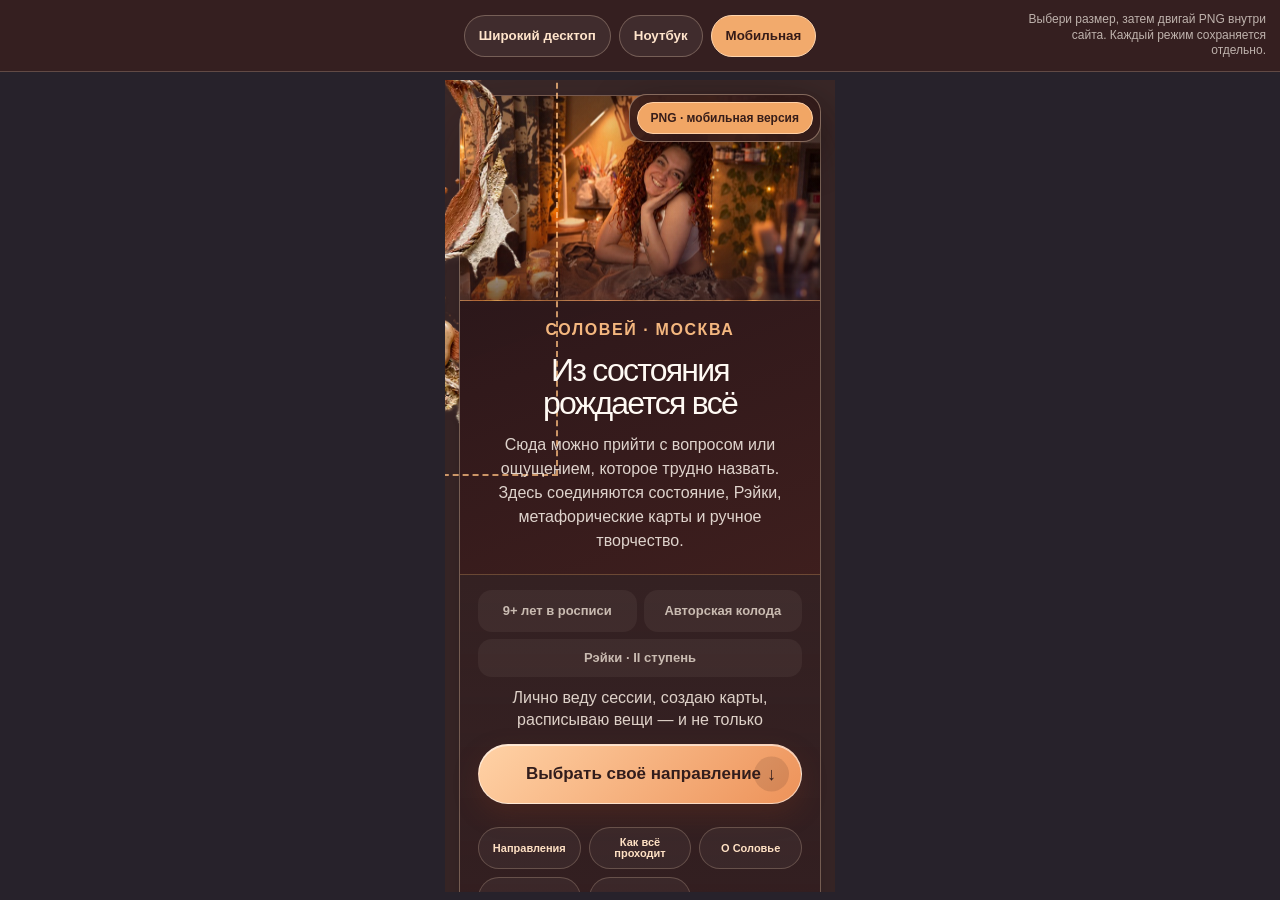
==== decor-editor.html @ 514ccb10 "Добавить редактор расстановки PNG" ====
<!doctype html>
<html lang="ru">
<head>
  <meta charset="utf-8">
  <meta name="viewport" content="width=device-width,initial-scale=1">
  <meta name="robots" content="noindex,nofollow">
  <title>Расстановка PNG — Соловей</title>
  <style>
    *{box-sizing:border-box}html,body{height:100%;margin:0;background:#21191b;color:#fff7ef;font-family:-apple-system,BlinkMacSystemFont,"Segoe UI",Arial,sans-serif;overflow:hidden}
    .bar{height:72px;padding:10px 14px;display:flex;align-items:center;justify-content:center;gap:8px;border-bottom:1px solid rgba(255,225,198,.22);background:#351f20;position:relative;z-index:2}
    button{min-height:42px;padding:8px 14px;border:1px solid rgba(255,225,198,.28);border-radius:999px;background:rgba(255,255,255,.06);color:#ffe4cb;font-weight:650;cursor:pointer}button[aria-pressed="true"]{background:#f2aa6c;color:#351b18;border-color:#ffd5ad}.hint{position:absolute;right:14px;max-width:250px;color:rgba(255,247,239,.68);font-size:12px;line-height:1.3;text-align:right}
    .stage{height:calc(100% - 72px);display:flex;justify-content:center;align-items:flex-start;overflow:hidden;padding:8px;background:#27222b}.holder{position:relative;flex:none}.holder iframe{position:absolute;left:0;top:0;border:0;background:#27222b;transform-origin:top left}
    @media(max-width:900px){.bar{justify-content:flex-start;overflow-x:auto;padding-right:12px}.hint{display:none}button{white-space:nowrap}}
  </style>
</head>
<body>
  <header class="bar">
    <button type="button" data-profile="desktop-wide" data-width="1440">Широкий десктоп</button>
    <button type="button" data-profile="desktop-narrow" data-width="1024">Ноутбук</button>
    <button type="button" data-profile="mobile" data-width="390">Мобильная</button>
    <span class="hint">Выбери размер, затем двигай PNG внутри сайта. Каждый режим сохраняется отдельно.</span>
  </header>
  <main class="stage"><div class="holder"><iframe title="Редактор расположения PNG"></iframe></div></main>
  <script>
    (()=>{
      const stage=document.querySelector('.stage');
      const holder=document.querySelector('.holder');
      const frame=document.querySelector('iframe');
      const buttons=[...document.querySelectorAll('button[data-profile]')];
      let current={profile:'mobile',width:390};
      const layout=()=>{
        const scale=Math.min(1,(stage.clientWidth-16)/current.width);
        const visibleHeight=stage.clientHeight-16;
        holder.style.width=(current.width*scale)+'px';
        holder.style.height=visibleHeight+'px';
        frame.style.width=current.width+'px';
        frame.style.height=(visibleHeight/scale)+'px';
        frame.style.transform='scale('+scale+')';
      };
      const select=(profile,width)=>{
        current={profile,width};
        buttons.forEach(button=>button.setAttribute('aria-pressed',String(button.dataset.profile===profile)));
        frame.src='index.html?edit=decor&profile='+encodeURIComponent(profile);
        layout();
      };
      buttons.forEach(button=>button.addEventListener('click',()=>select(button.dataset.profile,Number(button.dataset.width))));
      addEventListener('resize',layout);
      select(current.profile,current.width);
    })();
  </script>
</body>
</html>
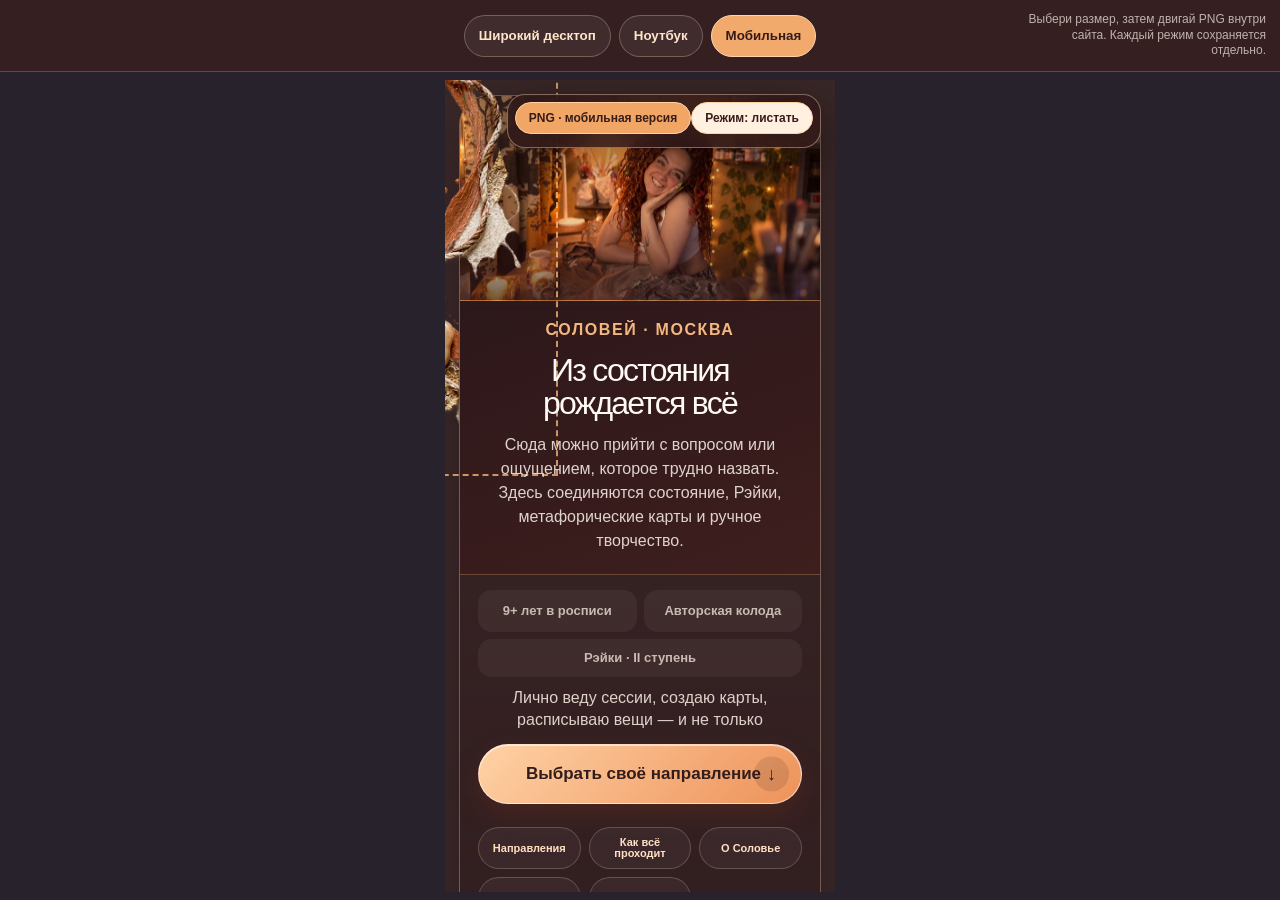
==== commit c806e4bc: "Обновить кэш мобильного редактора" ====
--- a/decor-editor.html
+++ b/decor-editor.html
@@ -40,7 +40,7 @@
       const select=(profile,width)=>{
         current={profile,width};
         buttons.forEach(button=>button.setAttribute('aria-pressed',String(button.dataset.profile===profile)));
-        frame.src='index.html?edit=decor&profile='+encodeURIComponent(profile);
+        frame.src='index.html?edit=decor&profile='+encodeURIComponent(profile)+'&v=editor-scroll-2';
         layout();
       };
       buttons.forEach(button=>button.addEventListener('click',()=>select(button.dataset.profile,Number(button.dataset.width))));
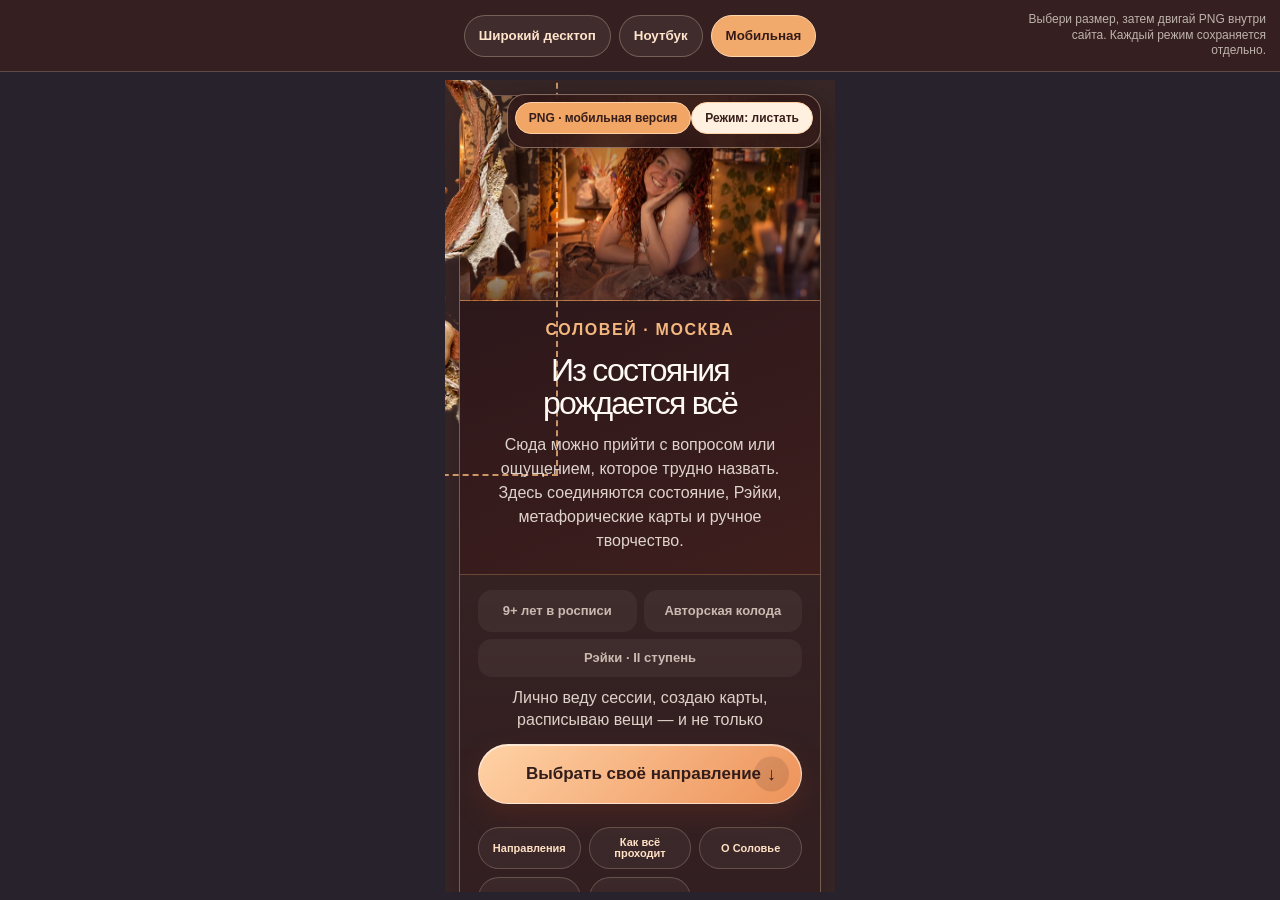
==== commit f95b6811: "Уменьшить первый ответ и восстановить кнопку Дзена" ====
--- a/decor-editor.html
+++ b/decor-editor.html
@@ -40,7 +40,7 @@
       const select=(profile,width)=>{
         current={profile,width};
         buttons.forEach(button=>button.setAttribute('aria-pressed',String(button.dataset.profile===profile)));
-        frame.src='index.html?edit=decor&profile='+encodeURIComponent(profile)+'&v=editor-scroll-2';
+        frame.src='index.html?edit=decor&profile='+encodeURIComponent(profile)+'&v=editor-save-4';
         layout();
       };
       buttons.forEach(button=>button.addEventListener('click',()=>select(button.dataset.profile,Number(button.dataset.width))));
